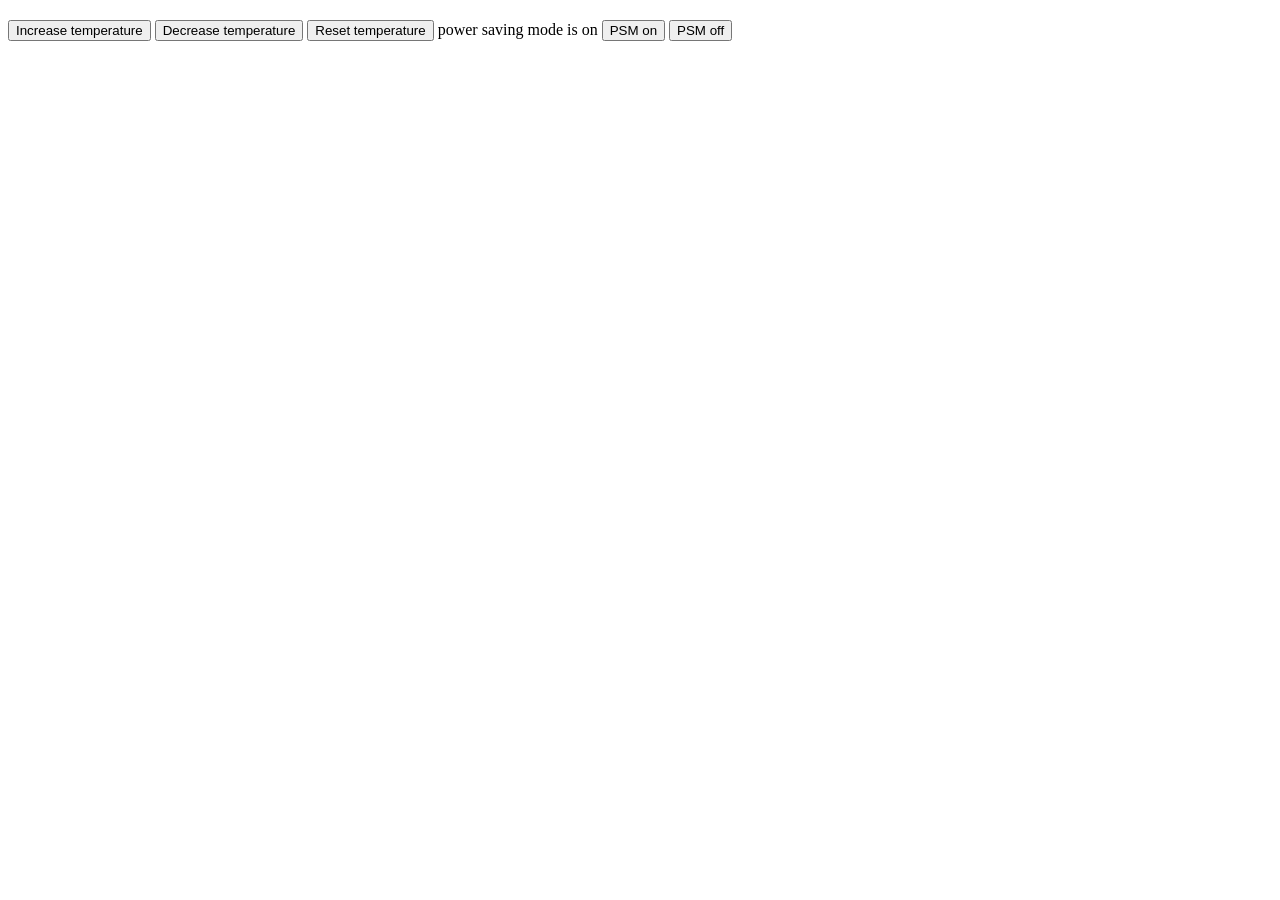
==== index.html @ e8658394 "added HTML file" ====
<!DOCTYPE HTML>
<html>
  <head>
   <title>Thermostat</title>
  </head>
  <body>
    <section>
    <h1 id='temperature'></h1>
    <script src='js/Thermostat.js'></script>
    <p>
     <button id='temp-up'>Increase temperature</button>
     <button id='temp-down'>Decrease temperature</button>
     <button id='reset'>Reset temperature</button>
     power saving mode is <span id="power-saving-status">on</span>
     <button id='psm-on'>PSM on</button>
     <button id='psm-off'>PSM off</button>
   </p>
  </section>
 </body>
</html>
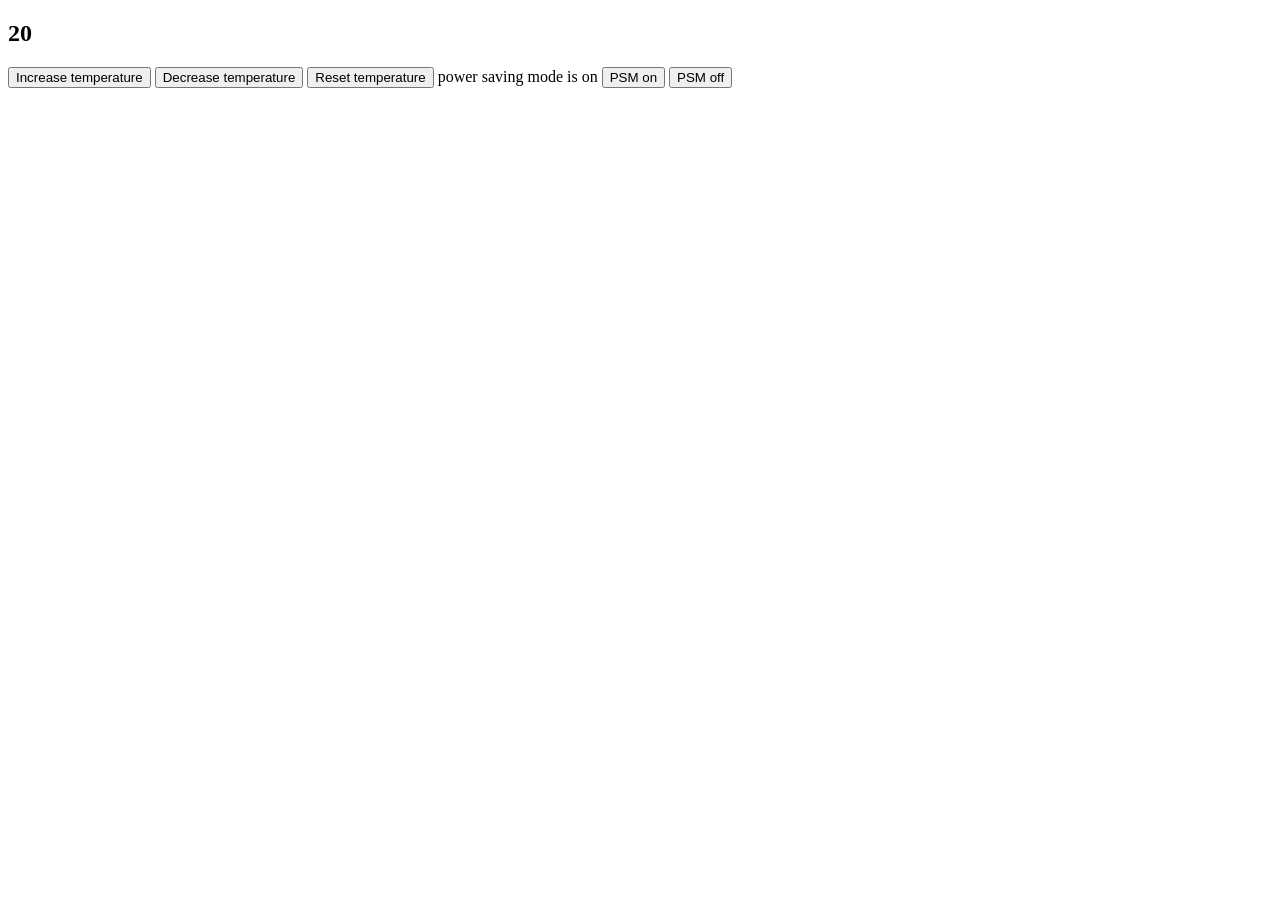
==== commit 4127ddd1: "Added interface.js and functionality to show temp and increase temp." ====
--- a/index.html
+++ b/index.html
@@ -6,7 +6,11 @@
   <body>
     <section>
     <h1 id='temperature'></h1>
+    <script src="https://code.jquery.com/jquery-3.1.1.js"
+    integrity="sha256-16cdPddA6VdVInumRGo6IbivbERE8p7CQR3HzTBuELA="
+    crossorigin="anonymous"></script>
     <script src='js/Thermostat.js'></script>
+    <script src='js/interface.js'></script>
     <p>
      <button id='temp-up'>Increase temperature</button>
      <button id='temp-down'>Decrease temperature</button>
@@ -15,6 +19,9 @@
      <button id='psm-on'>PSM on</button>
      <button id='psm-off'>PSM off</button>
    </p>
+
+
+
   </section>
  </body>
 </html>
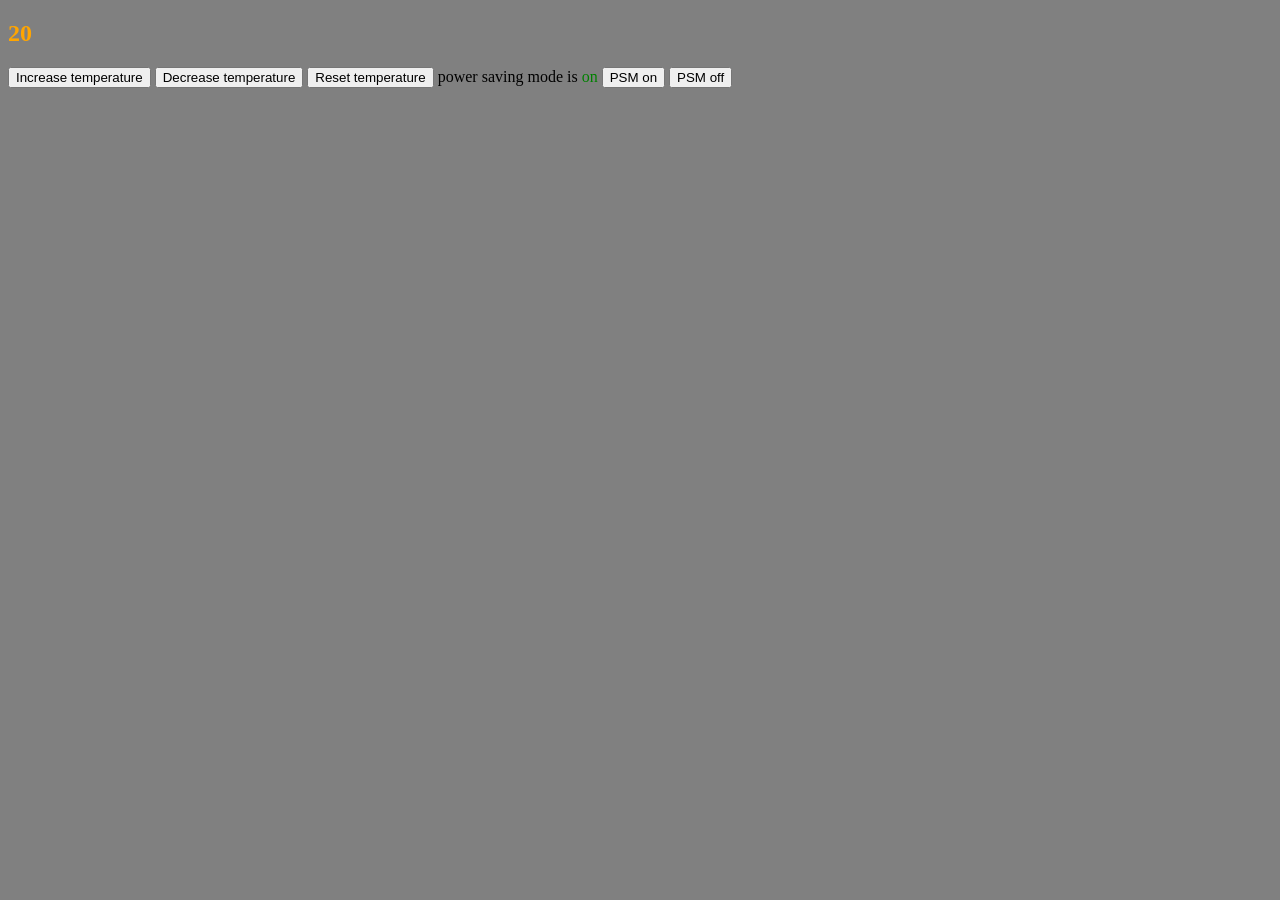
==== commit 0852aa5e: "css for colour change and psm button on/off." ====
--- a/index.html
+++ b/index.html
@@ -2,6 +2,7 @@
 <html>
   <head>
    <title>Thermostat</title>
+   <link rel="stylesheet" href='css/interface.css'>
   </head>
   <body>
     <section>
--- a/css/interface.css
+++ b/css/interface.css
@@ -0,0 +1,24 @@
+  body {
+    background-color: grey;
+  }
+
+.lowUsage {
+  color: green;
+
+}
+
+.mediumUsage {
+  color: orange;
+}
+
+.highUsage {
+  color: red;
+}
+
+.true {
+  color: green;
+}
+
+.false {
+  color: red;
+}
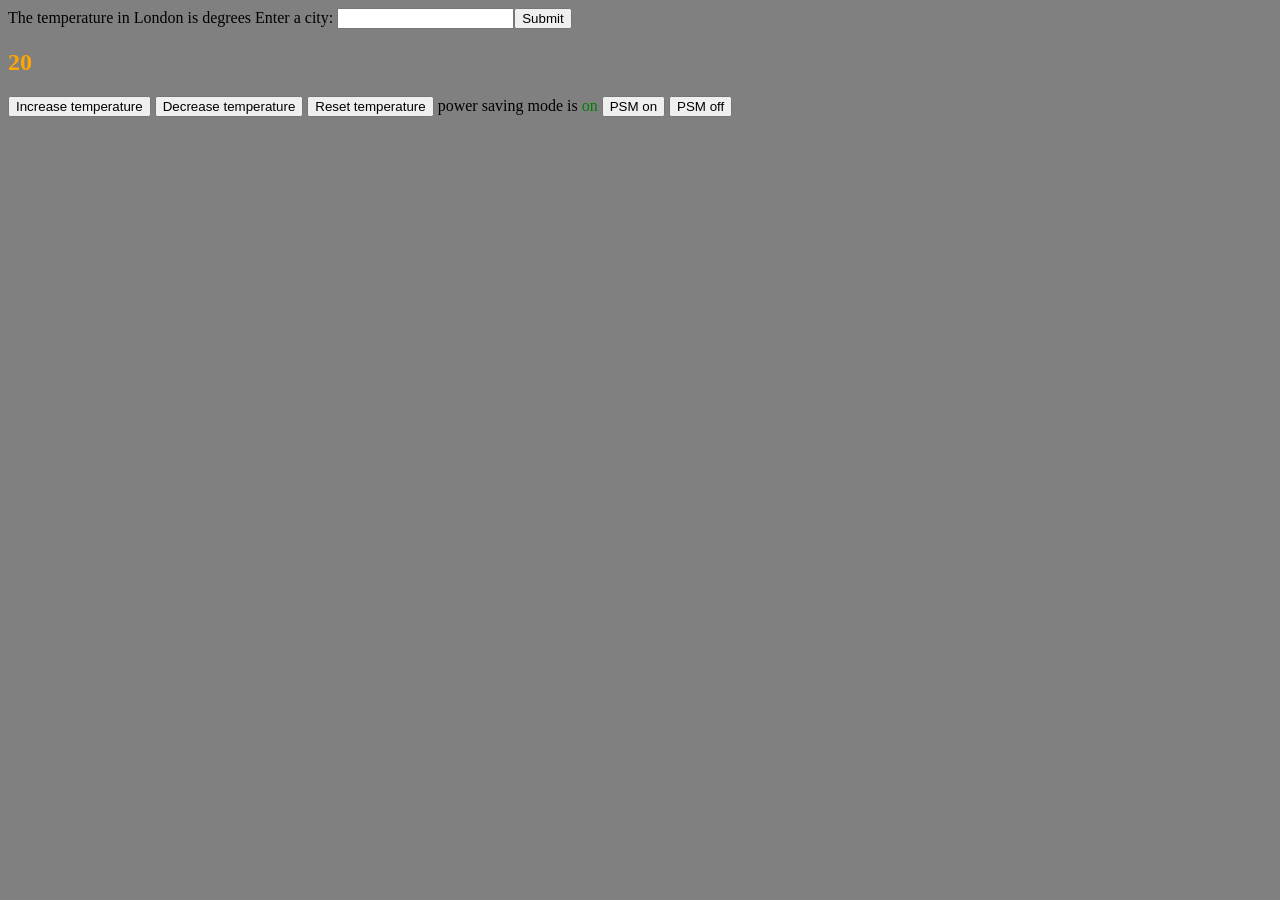
==== commit 009f08c0: "added city temperature API" ====
--- a/index.html
+++ b/index.html
@@ -3,15 +3,17 @@
   <head>
    <title>Thermostat</title>
    <link rel="stylesheet" href='css/interface.css'>
+   <script src="https://code.jquery.com/jquery-3.1.1.js"
+   integrity="sha256-16cdPddA6VdVInumRGo6IbivbERE8p7CQR3HzTBuELA="
+   crossorigin="anonymous"></script>
+   <script src='js/Thermostat.js'></script>
+   <script src='js/interface.js'></script>
   </head>
   <body>
     <section>
+    The temperature in <span id='citytemp'>London</span> is <span id='weather'></span> degrees
+    Enter a city: <input id='city'></input><button id='citysub'>Submit</button>
     <h1 id='temperature'></h1>
-    <script src="https://code.jquery.com/jquery-3.1.1.js"
-    integrity="sha256-16cdPddA6VdVInumRGo6IbivbERE8p7CQR3HzTBuELA="
-    crossorigin="anonymous"></script>
-    <script src='js/Thermostat.js'></script>
-    <script src='js/interface.js'></script>
     <p>
      <button id='temp-up'>Increase temperature</button>
      <button id='temp-down'>Decrease temperature</button>
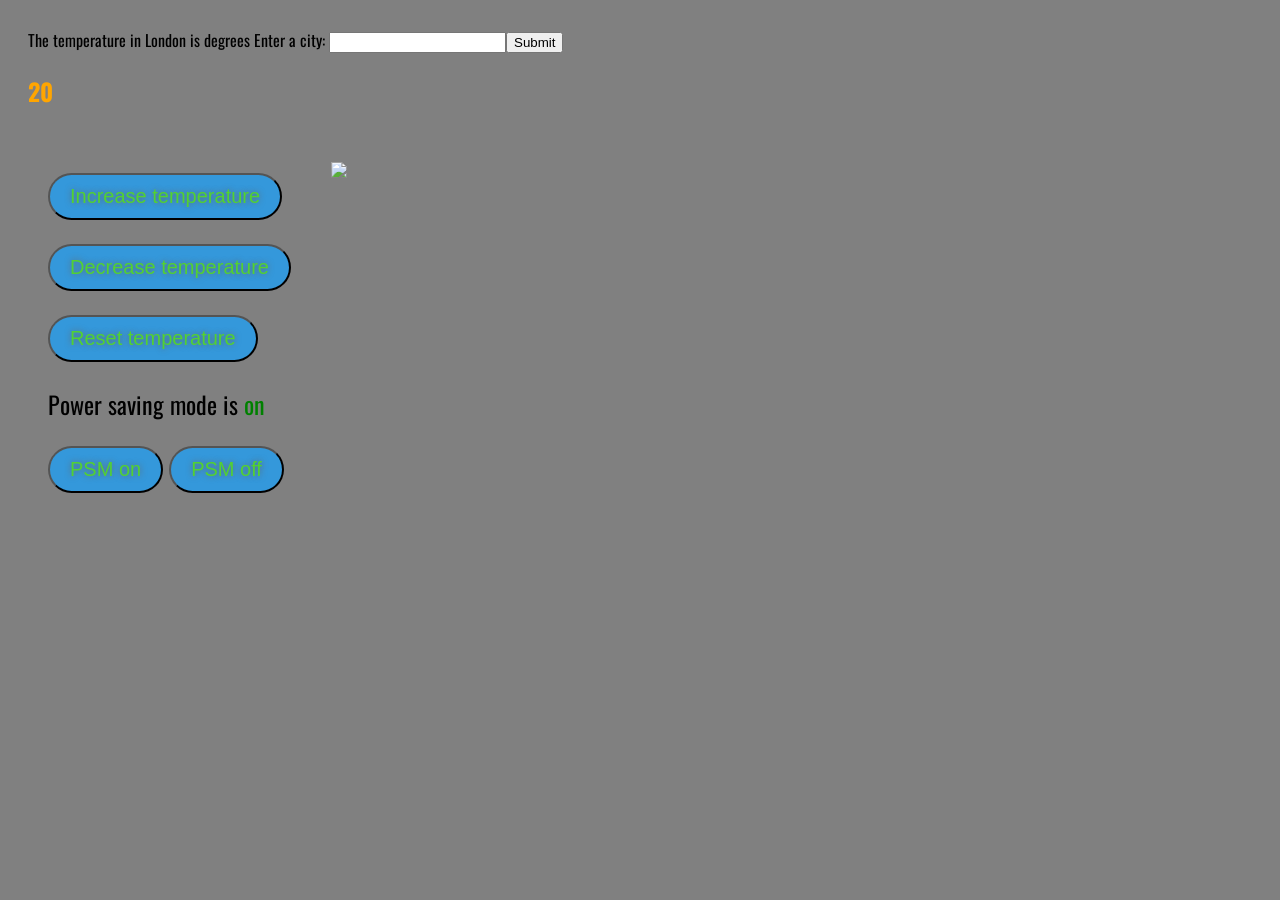
==== commit 32f56762: "Added styling." ====
--- a/index.html
+++ b/index.html
@@ -3,6 +3,7 @@
   <head>
    <title>Thermostat</title>
    <link rel="stylesheet" href='css/interface.css'>
+   <link href="https://fonts.googleapis.com/css?family=Oswald" rel="stylesheet">
    <script src="https://code.jquery.com/jquery-3.1.1.js"
    integrity="sha256-16cdPddA6VdVInumRGo6IbivbERE8p7CQR3HzTBuELA="
    crossorigin="anonymous"></script>
@@ -14,14 +15,22 @@
     The temperature in <span id='citytemp'>London</span> is <span id='weather'></span> degrees
     Enter a city: <input id='city'></input><button id='citysub'>Submit</button>
     <h1 id='temperature'></h1>
-    <p>
-     <button id='temp-up'>Increase temperature</button>
-     <button id='temp-down'>Decrease temperature</button>
-     <button id='reset'>Reset temperature</button>
-     power saving mode is <span id="power-saving-status">on</span>
-     <button id='psm-on'>PSM on</button>
-     <button id='psm-off'>PSM off</button>
-   </p>
+    <div>
+
+      <div class = "left">
+       <p><button class = 'btn' id='temp-up'>Increase temperature</button></p>
+       <p><button class = 'btn' id='temp-down'>Decrease temperature</button></p>
+       <p><button class = 'btn' id='reset'>Reset temperature</button></p>
+       Power saving mode is <span id="power-saving-status">on</span>
+       <p><button class = 'btn' id='psm-on'>PSM on</button>
+       <button class = 'btn' id='psm-off'>PSM off</button></p>
+    </div>
+    <div class = "left">
+      <img class = "thermImg" src = "http://www.clipartkid.com/images/490/thermometer-clip-art-black-and-white-clipart-panda-free-clipart-DFS0EL-clipart.png">
+
+    </div>
+
+  </div>
 
 
 
--- a/css/interface.css
+++ b/css/interface.css
@@ -1,5 +1,7 @@
   body {
     background-color: grey;
+    font-family: Oswald;
+    padding: 20px;
   }
 
 .lowUsage {
@@ -22,3 +24,31 @@
 .false {
   color: red;
 }
+
+div.left {
+  float: left;
+  padding: 20px;
+  font-size: 24px;
+}
+
+div.right {
+  float: right;
+}
+
+img.thermImg  {
+  max-height: 400px;
+}
+
+.btn {
+  background: #3498db;
+  border-radius: 28px;
+  text-shadow: 0px 0px 6px #666666;
+  color: #52d132;
+  font-size: 20px;
+  padding: 10px 20px 10px 20px;
+}
+
+.btn:hover {
+  background: #3cb0fd;
+  text-decoration: none;
+}
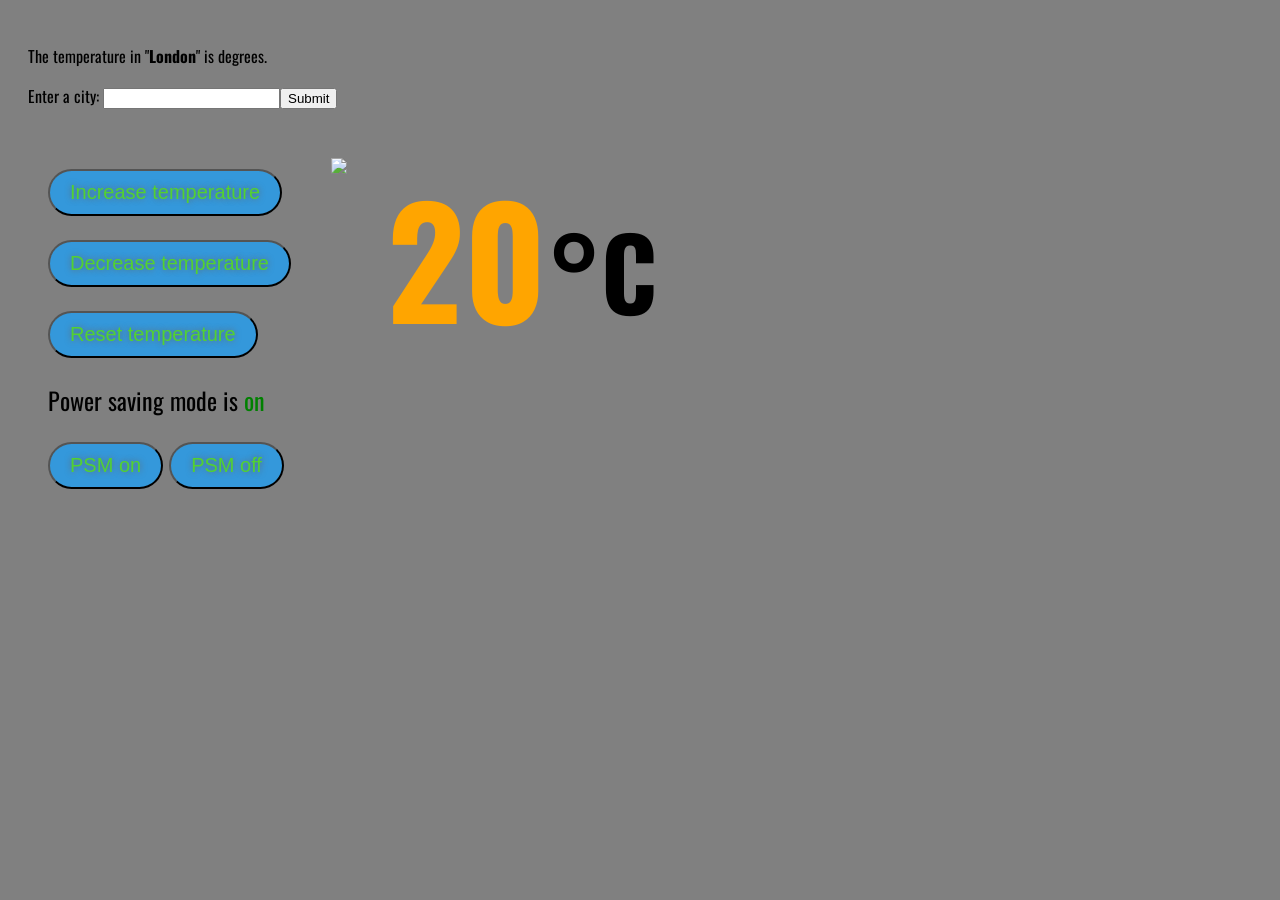
==== commit 7698425f: "1) Added css to style - new div for temp val, added degrees. 2) Tests and functionality to reset tem" ====
--- a/index.html
+++ b/index.html
@@ -12,9 +12,9 @@
   </head>
   <body>
     <section>
-    The temperature in <span id='citytemp'>London</span> is <span id='weather'></span> degrees
-    Enter a city: <input id='city'></input><button id='citysub'>Submit</button>
-    <h1 id='temperature'></h1>
+    <p>The temperature in "<span id='citytemp'>London</span>" is <span id='weather'></span> degrees.</p>
+    <p>Enter a city: <input id='city'></input><button id='citysub'>Submit</button></p>
+
     <div>
 
       <div class = "left">
@@ -27,9 +27,10 @@
     </div>
     <div class = "left">
       <img class = "thermImg" src = "http://www.clipartkid.com/images/490/thermometer-clip-art-black-and-white-clipart-panda-free-clipart-DFS0EL-clipart.png">
-
     </div>
-
+    <div class = "left" style = "display: table-cell; vertical-align: middle;">
+      <span id='temperature'></span><span id = "degs">&deg;C</span>
+    </div>
   </div>
 
 
--- a/css/interface.css
+++ b/css/interface.css
@@ -52,3 +52,19 @@
   background: #3cb0fd;
   text-decoration: none;
 }
+
+#citytemp {
+  font-weight: bold;
+  text-transform: capitalize;
+}
+
+#temperature {
+  font-size: 150px;
+  font-weight: bold;
+}
+
+#degs {
+  vertical-align: super;
+  font-size: 100px;
+  font-weight: bold;
+}
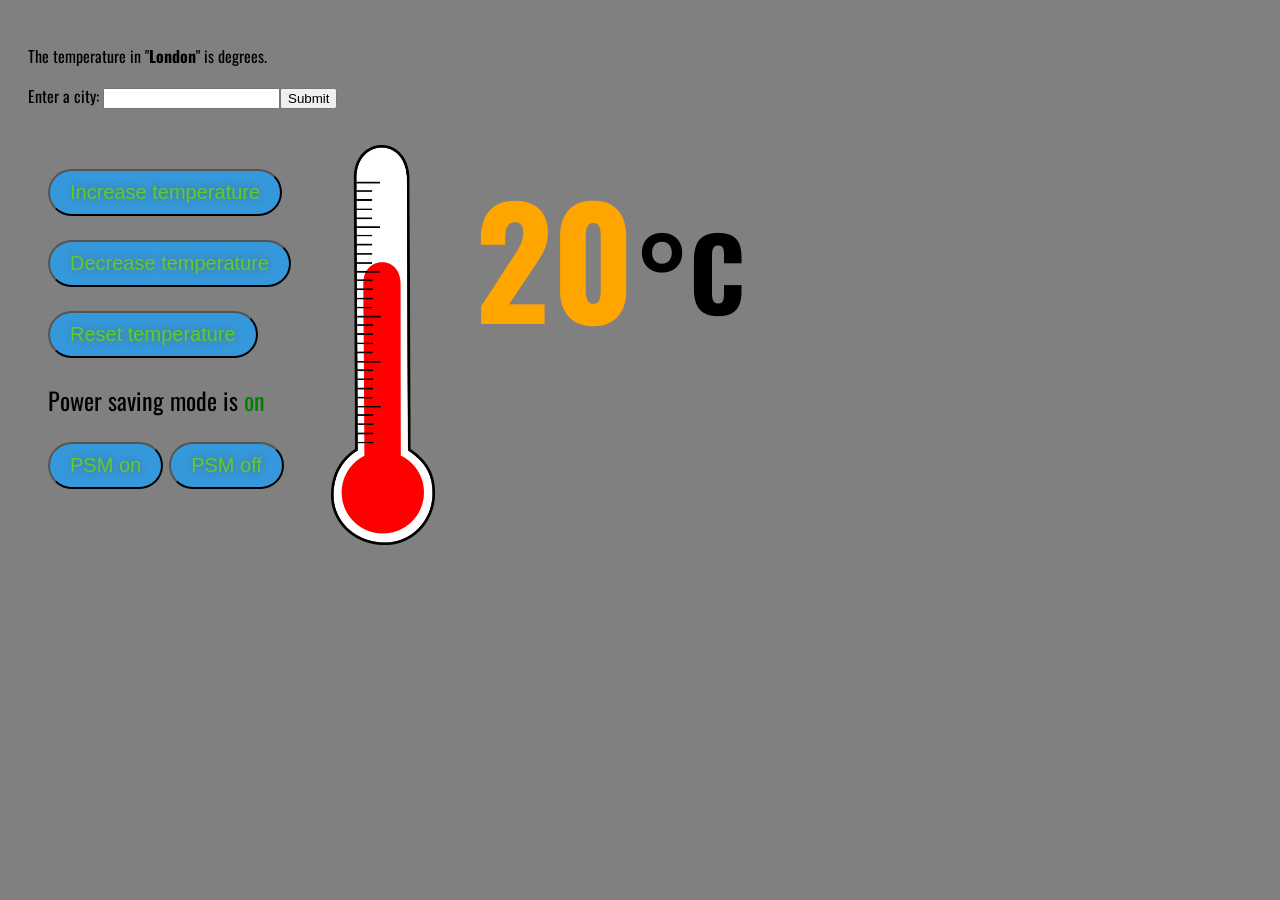
==== commit 24c4d045: "Included thermometer image." ====
--- a/index.html
+++ b/index.html
@@ -26,7 +26,7 @@
        <button class = 'btn' id='psm-off'>PSM off</button></p>
     </div>
     <div class = "left">
-      <img class = "thermImg" src = "http://www.clipartkid.com/images/490/thermometer-clip-art-black-and-white-clipart-panda-free-clipart-DFS0EL-clipart.png">
+      <img class = "thermImg" src="images/thermometer.png">
     </div>
     <div class = "left" style = "display: table-cell; vertical-align: middle;">
       <span id='temperature'></span><span id = "degs">&deg;C</span>
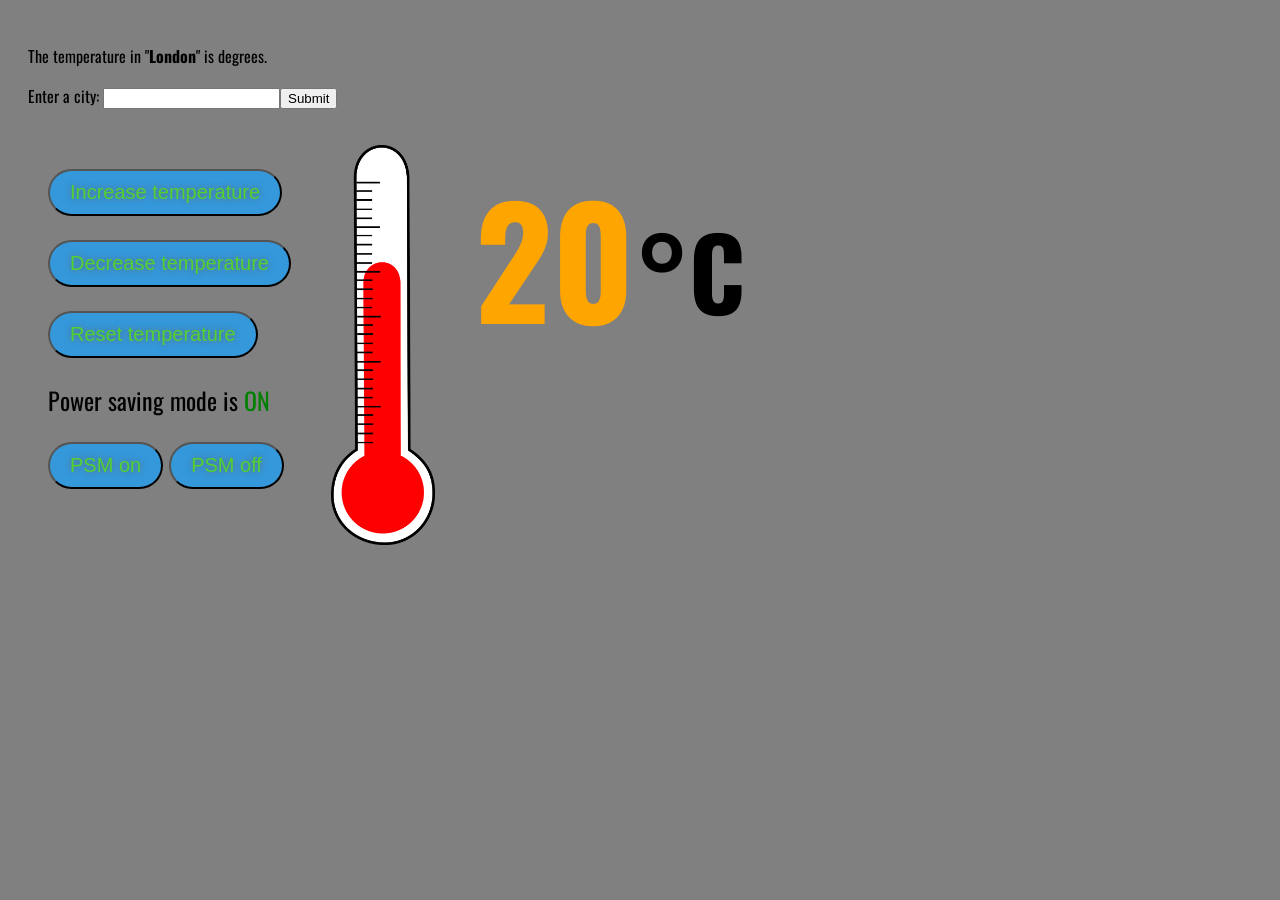
==== commit 91f1d979: "Refactoring." ====
--- a/index.html
+++ b/index.html
@@ -3,12 +3,7 @@
   <head>
    <title>Thermostat</title>
    <link rel="stylesheet" href='css/interface.css'>
-   <link href="https://fonts.googleapis.com/css?family=Oswald" rel="stylesheet">
-   <script src="https://code.jquery.com/jquery-3.1.1.js"
-   integrity="sha256-16cdPddA6VdVInumRGo6IbivbERE8p7CQR3HzTBuELA="
-   crossorigin="anonymous"></script>
-   <script src='js/Thermostat.js'></script>
-   <script src='js/interface.js'></script>
+
   </head>
   <body>
     <section>
@@ -16,12 +11,11 @@
     <p>Enter a city: <input id='city'></input><button id='citysub'>Submit</button></p>
 
     <div>
-
       <div class = "left">
        <p><button class = 'btn' id='temp-up'>Increase temperature</button></p>
        <p><button class = 'btn' id='temp-down'>Decrease temperature</button></p>
        <p><button class = 'btn' id='reset'>Reset temperature</button></p>
-       Power saving mode is <span id="power-saving-status">on</span>
+       Power saving mode is <span id="power-saving-status">ON</span>
        <p><button class = 'btn' id='psm-on'>PSM on</button>
        <button class = 'btn' id='psm-off'>PSM off</button></p>
     </div>
@@ -33,8 +27,12 @@
     </div>
   </div>
 
-
-
   </section>
+  <link href="https://fonts.googleapis.com/css?family=Oswald" rel="stylesheet">
+  <script src="https://code.jquery.com/jquery-3.1.1.js"
+  integrity="sha256-16cdPddA6VdVInumRGo6IbivbERE8p7CQR3HzTBuELA="
+  crossorigin="anonymous"></script>
+  <script src='js/Thermostat.js'></script>
+  <script src='js/interface.js'></script>
  </body>
 </html>
